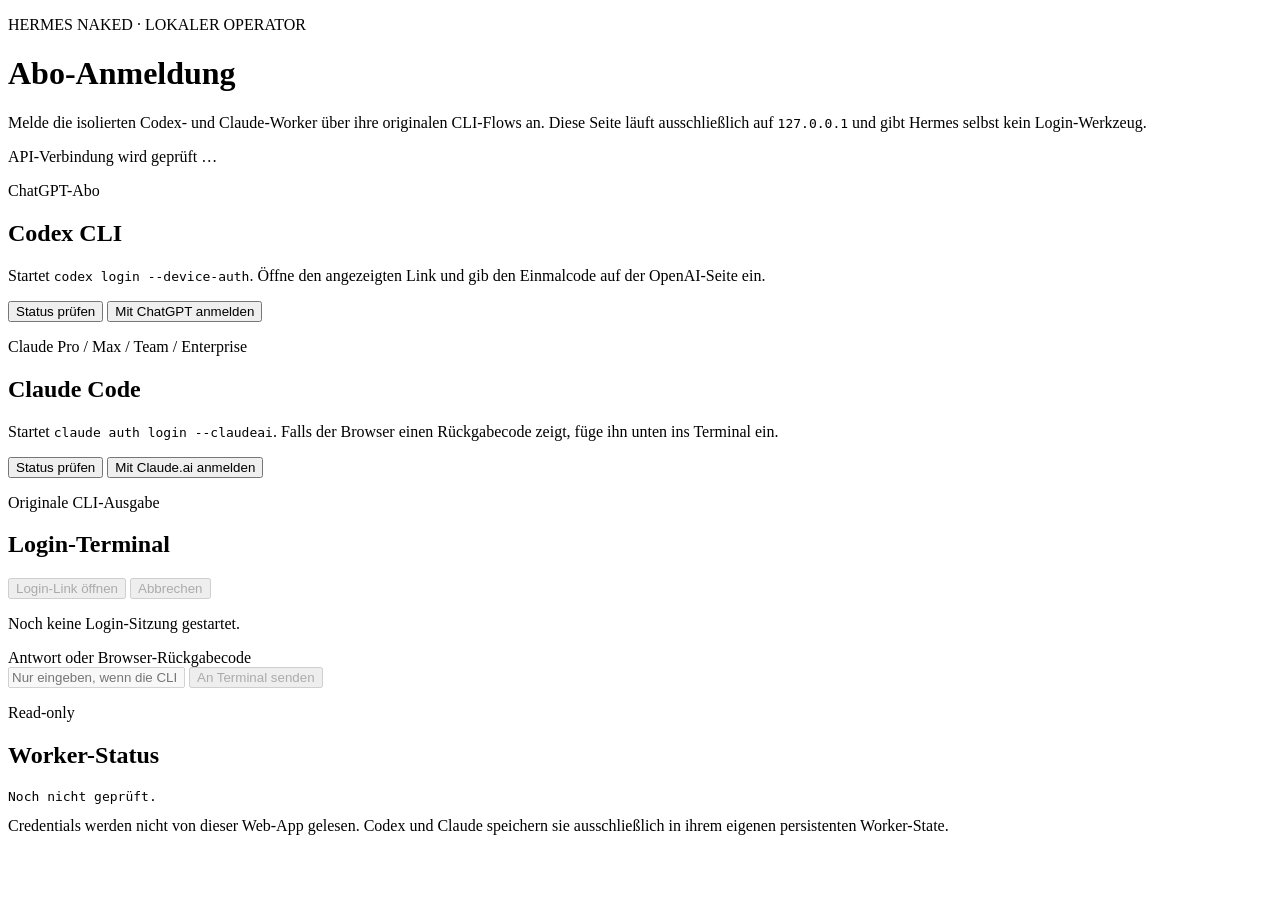
==== login-ui/index.html @ cbb11df9 "Add local subscription login UI" ====
<!doctype html>
<html lang="de">
  <head>
    <meta charset="utf-8">
    <meta name="viewport" content="width=device-width, initial-scale=1">
    <title>Hermes – Abo-Anmeldung</title>
    <link rel="stylesheet" href="/style.css">
    <script src="/app.js" defer></script>
  </head>
  <body>
    <main>
      <header>
        <p class="eyebrow">HERMES NAKED · LOKALER OPERATOR</p>
        <h1>Abo-Anmeldung</h1>
        <p class="lead">
          Melde die isolierten Codex- und Claude-Worker über ihre originalen
          CLI-Flows an. Diese Seite läuft ausschließlich auf
          <code>127.0.0.1</code> und gibt Hermes selbst kein Login-Werkzeug.
        </p>
      </header>

      <section id="connection" class="notice" aria-live="polite">
        API-Verbindung wird geprüft …
      </section>

      <section class="workers" aria-label="Worker-Anmeldungen">
        <article class="worker-card">
          <div>
            <p class="tag">ChatGPT-Abo</p>
            <h2>Codex CLI</h2>
            <p>
              Startet <code>codex login --device-auth</code>. Öffne den
              angezeigten Link und gib den Einmalcode auf der OpenAI-Seite ein.
            </p>
          </div>
          <div class="actions">
            <button data-status-worker="codex" class="secondary">Status prüfen</button>
            <button data-login-worker="codex">Mit ChatGPT anmelden</button>
          </div>
        </article>

        <article class="worker-card">
          <div>
            <p class="tag">Claude Pro / Max / Team / Enterprise</p>
            <h2>Claude Code</h2>
            <p>
              Startet <code>claude auth login --claudeai</code>. Falls der
              Browser einen Rückgabecode zeigt, füge ihn unten ins Terminal ein.
            </p>
          </div>
          <div class="actions">
            <button data-status-worker="claude" class="secondary">Status prüfen</button>
            <button data-login-worker="claude">Mit Claude.ai anmelden</button>
          </div>
        </article>
      </section>

      <section class="terminal-panel" aria-labelledby="terminal-heading">
        <div class="terminal-header">
          <div>
            <p class="tag">Originale CLI-Ausgabe</p>
            <h2 id="terminal-heading">Login-Terminal</h2>
          </div>
          <div class="actions compact">
            <button id="open-link" class="secondary" disabled>Login-Link öffnen</button>
            <button id="cancel-session" class="danger" disabled>Abbrechen</button>
          </div>
        </div>
        <p id="session-state" class="session-state">Noch keine Login-Sitzung gestartet.</p>
        <pre id="terminal-output" tabindex="0" aria-live="polite"></pre>
        <form id="terminal-input-form" autocomplete="off">
          <label for="terminal-input">Antwort oder Browser-Rückgabecode</label>
          <div class="input-row">
            <input
              id="terminal-input"
              name="terminal-input"
              maxlength="4096"
              placeholder="Nur eingeben, wenn die CLI danach fragt"
              disabled
            >
            <button id="send-input" type="submit" disabled>An Terminal senden</button>
          </div>
        </form>
      </section>

      <section class="status-panel" aria-labelledby="status-heading">
        <p class="tag">Read-only</p>
        <h2 id="status-heading">Worker-Status</h2>
        <pre id="status-output">Noch nicht geprüft.</pre>
      </section>

      <footer>
        Credentials werden nicht von dieser Web-App gelesen. Codex und Claude
        speichern sie ausschließlich in ihrem eigenen persistenten Worker-State.
      </footer>
    </main>
  </body>
</html>
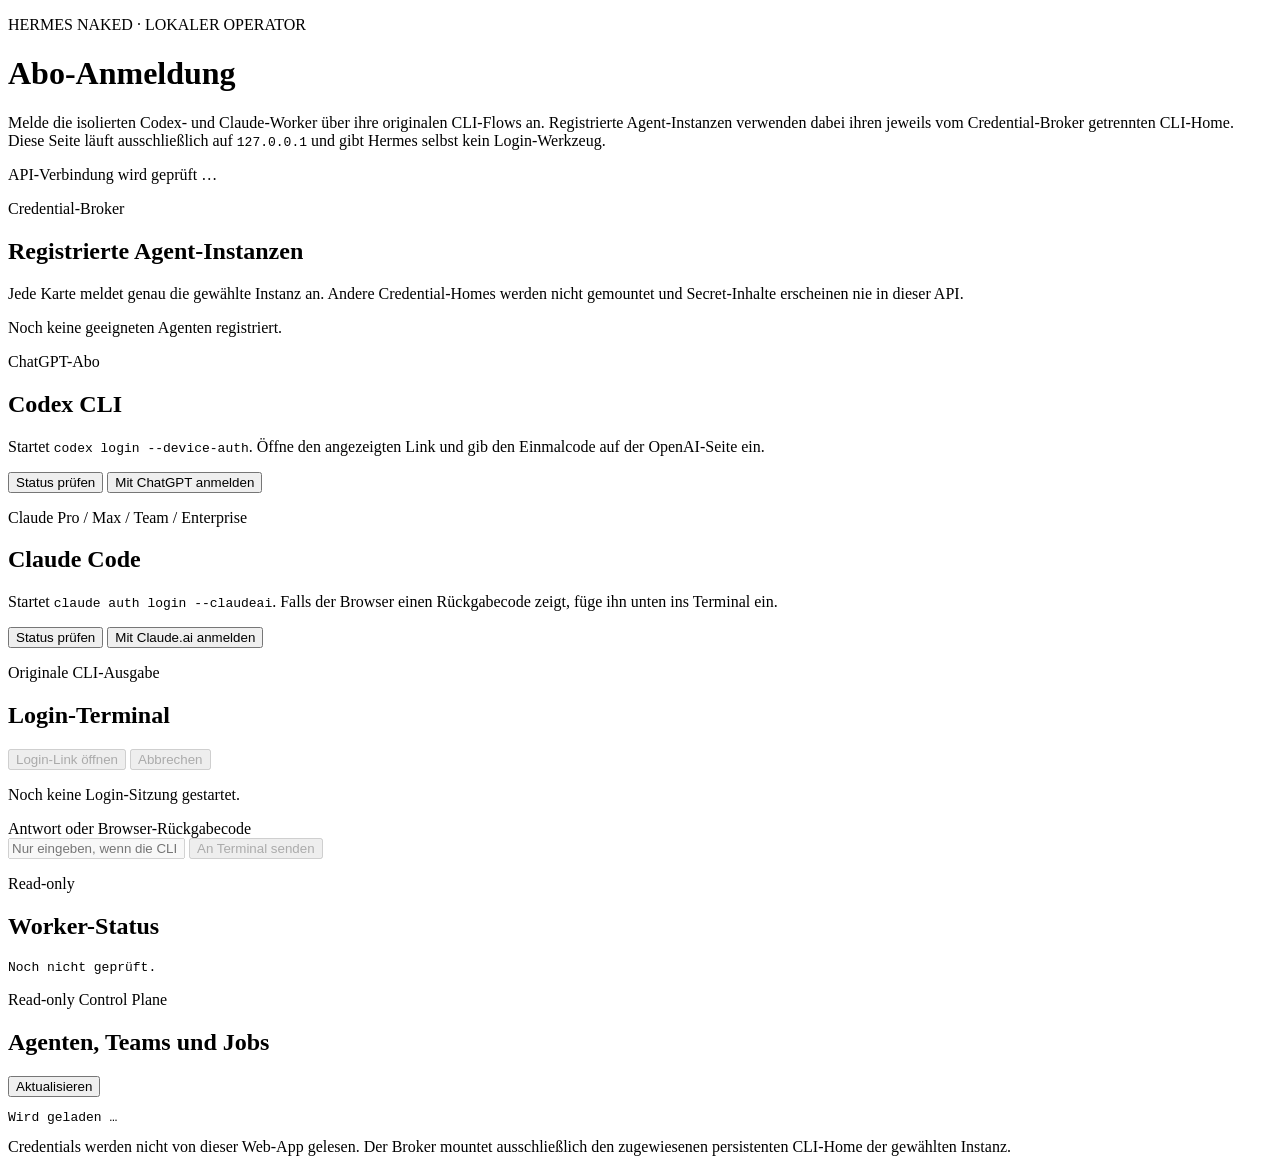
==== commit 6895d8fa: "Add isolated agent orchestration and evaluations" ====
--- a/login-ui/index.html
+++ b/login-ui/index.html
@@ -14,13 +14,28 @@
         <h1>Abo-Anmeldung</h1>
         <p class="lead">
           Melde die isolierten Codex- und Claude-Worker über ihre originalen
-          CLI-Flows an. Diese Seite läuft ausschließlich auf
+          CLI-Flows an. Registrierte Agent-Instanzen verwenden dabei ihren
+          jeweils vom Credential-Broker getrennten CLI-Home. Diese Seite läuft ausschließlich auf
           <code>127.0.0.1</code> und gibt Hermes selbst kein Login-Werkzeug.
         </p>
       </header>
 
       <section id="connection" class="notice" aria-live="polite">
         API-Verbindung wird geprüft …
+      </section>
+
+      <section aria-labelledby="agents-heading">
+        <div class="section-heading">
+          <p class="tag">Credential-Broker</p>
+          <h2 id="agents-heading">Registrierte Agent-Instanzen</h2>
+          <p class="lead compact-lead">
+            Jede Karte meldet genau die gewählte Instanz an. Andere Credential-Homes
+            werden nicht gemountet und Secret-Inhalte erscheinen nie in dieser API.
+          </p>
+        </div>
+        <div id="agent-cards" class="workers">
+          <article class="worker-card placeholder-card">Noch keine geeigneten Agenten registriert.</article>
+        </div>
       </section>
 
       <section class="workers" aria-label="Worker-Anmeldungen">
@@ -89,9 +104,20 @@
         <pre id="status-output">Noch nicht geprüft.</pre>
       </section>
 
+      <section class="status-panel" aria-labelledby="dashboard-heading">
+        <div class="terminal-header">
+          <div>
+            <p class="tag">Read-only Control Plane</p>
+            <h2 id="dashboard-heading">Agenten, Teams und Jobs</h2>
+          </div>
+          <button id="refresh-dashboard" class="secondary">Aktualisieren</button>
+        </div>
+        <pre id="dashboard-output">Wird geladen …</pre>
+      </section>
+
       <footer>
-        Credentials werden nicht von dieser Web-App gelesen. Codex und Claude
-        speichern sie ausschließlich in ihrem eigenen persistenten Worker-State.
+        Credentials werden nicht von dieser Web-App gelesen. Der Broker mountet
+        ausschließlich den zugewiesenen persistenten CLI-Home der gewählten Instanz.
       </footer>
     </main>
   </body>
